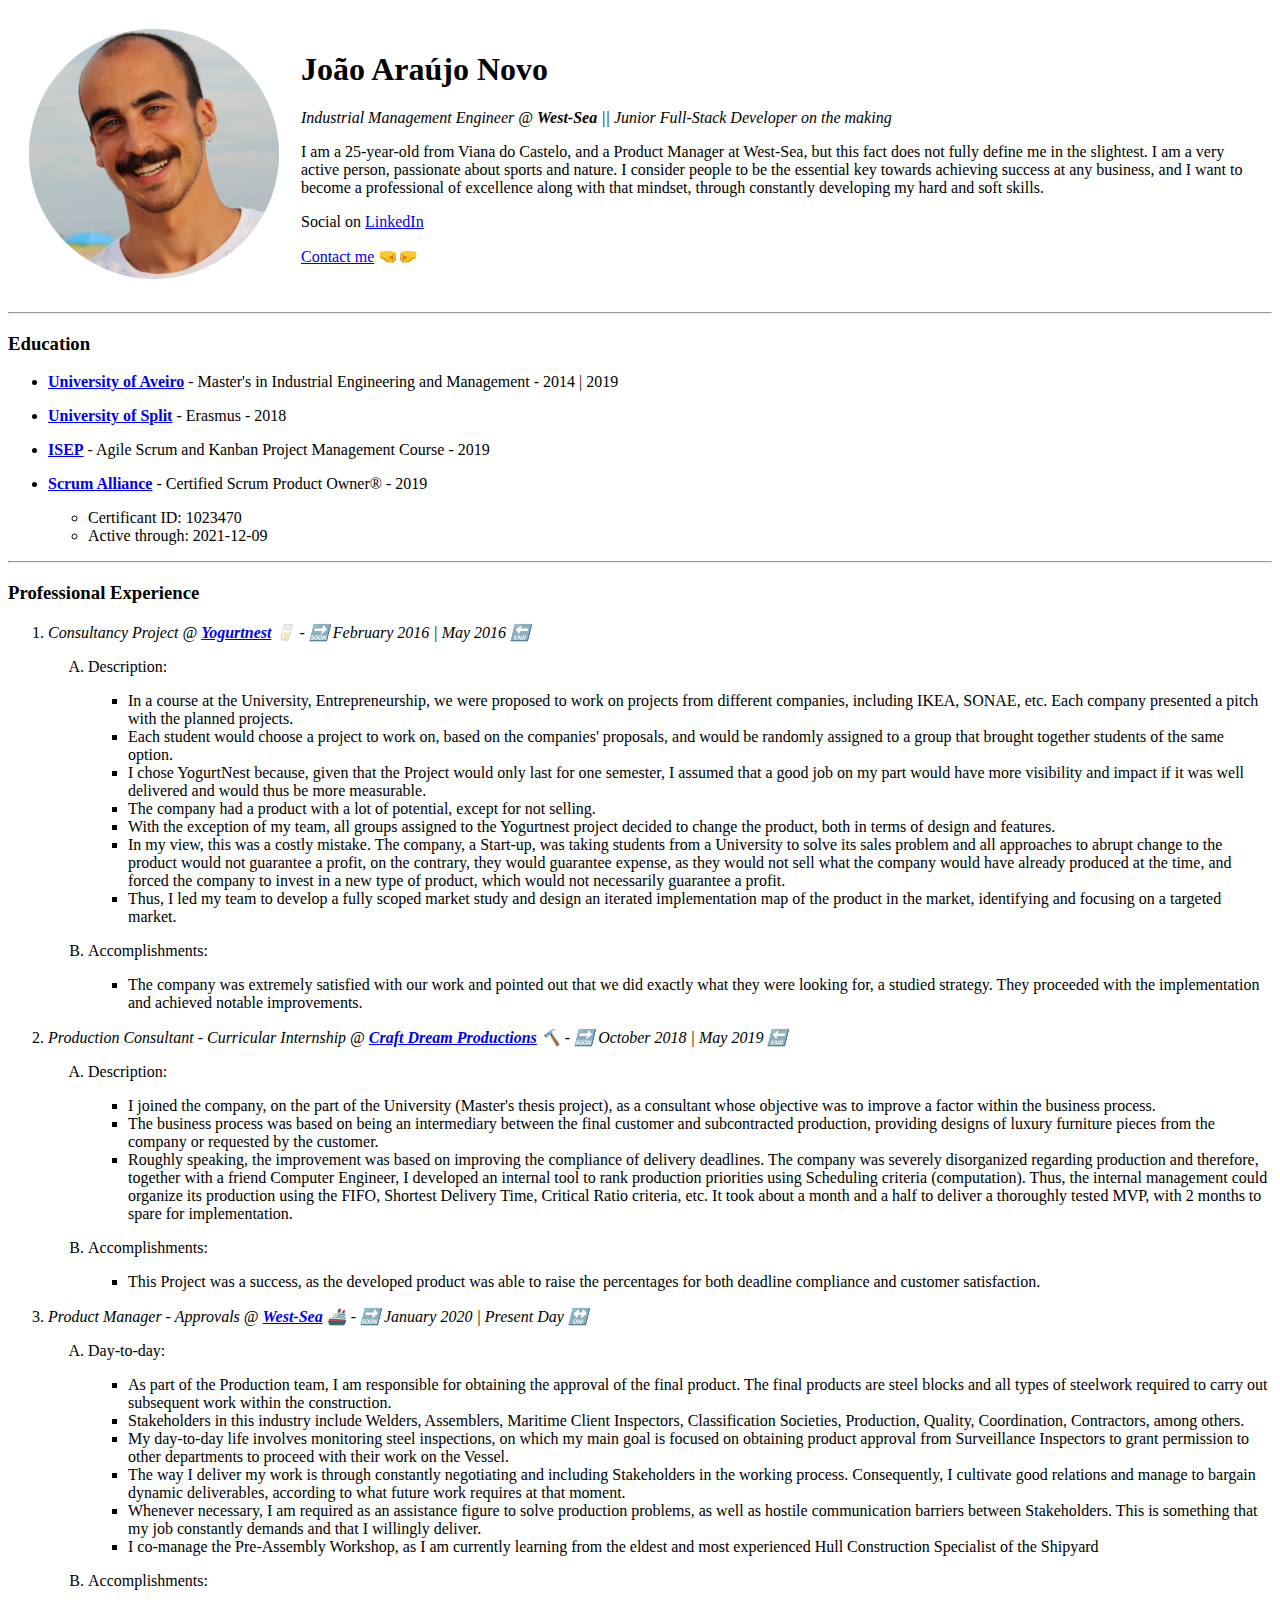
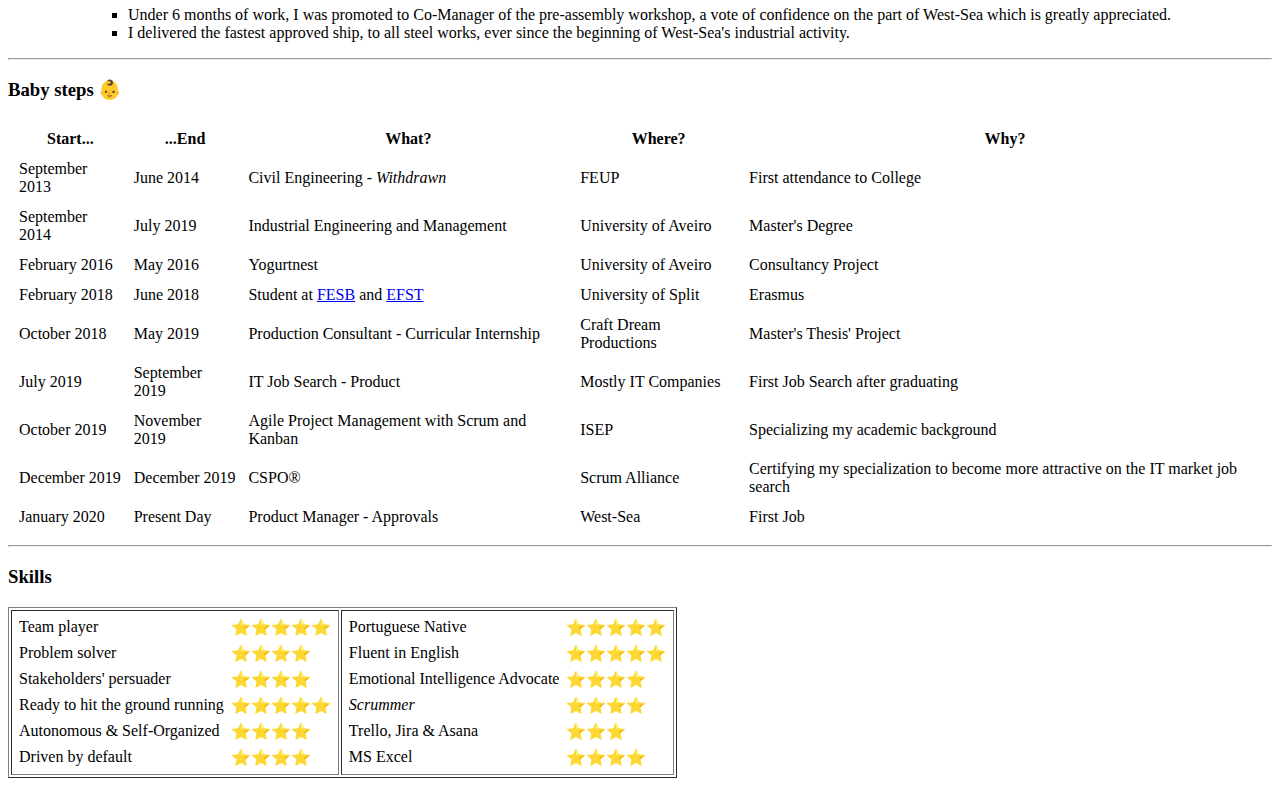
==== index.html @ 6af53dbb "Add initial cv website files" ====
<!DOCTYPE html>
<html lang="en" dir="ltr">

<head>
  <meta name="description" content="Welcome to João's. Feel free to reach out to me 😀" charset="utf-8">
  <title>Get to know João 👀</title>
</head>

<body>
  <table cellspacing="20">
    <tr>
      <td><img src="Images/circle-cropped_50.png" alt="João's Profile Picture"></td>
      <td>
        <h1>João Araújo Novo</h1>
      <p><em>Industrial Management Engineer @ <strong>West-Sea</strong> || Junior Full-Stack Developer on the making</em></p>
      <p>I am a 25-year-old from Viana do Castelo, and a Product Manager at West-Sea, but this fact does not fully define me in the slightest. I am a very active person, passionate about sports and nature. I consider people to be the essential key
        towards achieving success at any business, and I want to become a professional of excellence along with that mindset, through constantly developing my hard and soft skills.</p>
      <p>Social on <a href="https://www.linkedin.com/in/joaoaraujonovo/" target="_blank">LinkedIn</a></p>
      <p><a href="contact_me.html">Contact me</a> 🤜🤛</p>
    </td>
    </tr>
  </table>
  <hr>
  <h3>Education</h3>
    <ul>
      <li><p><strong><a href="https://www.ua.pt/pt/curso/437" target="_blank">University of Aveiro</a></strong> - Master's in Industrial Engineering and Management - 2014 | 2019</p></li>
      <li><p><strong><a href="https://www.unist.hr/en/" target="_blank">University of Split</a></strong> - Erasmus - 2018</p></li>
      <li><p><strong><a href="https://www.isep.ipp.pt/New/ViewNew/5979" target="_blank">ISEP</a></strong> - Agile Scrum and Kanban Project Management Course - 2019</p></li>
      <li><p><strong><a href="https://www.scrumalliance.org/get-certified/product-owner-track/certified-scrum-product-owner" target="_blank">Scrum Alliance</a></strong> - Certified Scrum Product Owner® - 2019</p></li>
        <ul>
          <li>Certificant ID: 1023470</li>
          <li>Active through: 2021-12-09</li>
        </ul>
    </ul>
  <hr>
  <h3>Professional Experience</h3>
    <ol>
      <li><em>Consultancy Project @ <strong><a href="https://yogurtnest.com/" target="_blank">Yogurtnest</a></strong> 🥛 - 🔜 February 2016 | May 2016 🔚</em></li>
        <ol type="A">
          <li><p>Description:</p></li>
            <ul> <!-- verificar se dá para mudar o símbolo de quadrado para um círculo vazio no CSS-->
              <li>In a course at the University, Entrepreneurship, we were proposed to work on projects from different companies, including IKEA, SONAE, etc. Each company presented a pitch with the planned projects.</li>
              <li>Each student would choose a project to work on, based on the companies' proposals, and would be randomly assigned to a group that brought together students of the same option.</li>
              <li>I chose YogurtNest because, given that the Project would only last for one semester, I assumed that a good job on my part would have more visibility and impact if it was well delivered and would thus be more measurable.</li>
              <li>The company had a product with a lot of potential, except for not selling.</li>
              <li>With the exception of my team, all groups assigned to the Yogurtnest project decided to change the product, both in terms of design and features.</li>
              <li>In my view, this was a costly mistake. The company, a Start-up, was taking students from a University to solve its sales problem and all approaches to abrupt change to the product would not guarantee a profit, on the contrary, they would guarantee expense, as they would not sell what the company would have already produced at the time, and forced the company to invest in a new type of product, which would not necessarily guarantee a profit.</li>
              <li>Thus, I led my team to develop a fully scoped market study and design an iterated implementation map of the product in the market, identifying and focusing on a targeted market.</li>
            </ul>
          <li><p>Accomplishments:</p></li>
            <ul>
                <li>The company was extremely satisfied with our work and pointed out that we did exactly what they were looking for, a studied strategy. They proceeded with the implementation and achieved notable improvements.</li>
            </ul>
        </ol>
      <li><p><em>Production Consultant - <em>Curricular Internship</em> @ <strong><a href="https://craftdp.com/" target="_blank">Craft Dream Productions</a></strong> 🔨 - 🔜 October 2018 | May 2019 🔚</em></p></li>
        <ol type="A">
          <li><p>Description:</p></li>
            <ul> <!-- verificar se dá para mudar o símbolo de quadrado para um círculo vazio no CSS-->
              <li>I joined the company, on the part of the University (Master's thesis project), as a consultant whose objective was to improve a factor within the business process.</li>
              <li>The business process was based on being an intermediary between the final customer and subcontracted production, providing designs of luxury furniture pieces from the company or requested by the customer.</li>
              <li>Roughly speaking, the improvement was based on improving the compliance of delivery deadlines. The company was severely disorganized regarding production and therefore, together with a friend Computer Engineer, I developed an internal tool to rank production priorities using Scheduling criteria (computation). Thus, the internal management could organize its production using the FIFO, Shortest Delivery Time, Critical Ratio criteria, etc. It took about a month and a half to deliver a thoroughly tested MVP, with 2 months to spare for implementation.</li>
            </ul>
          <li><p>Accomplishments:</p></li>
            <ul>
              <li>This Project was a success, as the developed product was able to raise the percentages for both deadline compliance and customer satisfaction.</li>
            </ul>
        </ol>
        <li><p><em>Product Manager - Approvals @ <strong><a href="http://www.west-sea.pt/" target="_blank">West-Sea</a></strong> 🚢 - 🔜 January 2020 | Present Day 🔛</em></p></li>
          <ol type="A">
            <li><p>Day-to-day:</p></li>
              <ul> <!-- verificar se dá para mudar o símbolo de quadrado para um círculo vazio no CSS-->
                <li>As part of the Production team, I am responsible for obtaining the approval of the final product. The final products are steel blocks and all types of steelwork required to carry out subsequent work within the construction.</li>
                <li>Stakeholders in this industry include Welders, Assemblers, Maritime Client Inspectors, Classification Societies, Production, Quality, Coordination, Contractors, among others.</li>
                <li>My day-to-day life involves monitoring steel inspections, on which my main goal is focused on obtaining product approval from Surveillance Inspectors to grant permission to other departments to proceed with their work on the Vessel.</li>
                <li>The way I deliver my work is through constantly negotiating and including Stakeholders in the working process. Consequently, I cultivate good relations and manage to bargain dynamic deliverables, according to what future work requires at that moment.</li>
                <li>Whenever necessary, I am required as an assistance figure to solve production problems, as well as hostile communication barriers between Stakeholders. This is something that my job constantly demands and that I willingly deliver.</li>
                <li>I co-manage the Pre-Assembly Workshop, as I am currently learning from the eldest and most experienced Hull Construction Specialist of the Shipyard</li>
              </ul>
            <li><p>Accomplishments:</p></li>
              <ul>
                <li>Under 6 months of work, I was promoted to Co-Manager of the pre-assembly workshop, a vote of confidence on the part of West-Sea which is greatly appreciated.</li>
                <li>I delivered the fastest approved ship, to all steel works, ever since the beginning of West-Sea's industrial activity.</li>
              </ul>
          </ol>
    </ol>
    <hr>
    <h3>Baby steps 👶</h3>
    <table cellspacing="10">
      <thead>
        <tr>
          <th>Start...</th>
          <th>...End</th>
          <th>What?</th>
          <th>Where?</th>
          <th>Why?</th>
        </tr>
      </thead>
      <tbody>
        <tr>
          <td>September 2013</td>
          <td>June 2014</td>
          <td>Civil Engineering - <em>Withdrawn</em></td>
          <td>FEUP</td>
          <td>First attendance to College</td>
        </tr>
        <tr>
          <td>September 2014</td>
          <td>July 2019</td>
          <td>Industrial Engineering and Management</td>
          <td>University of Aveiro</td>
          <td>Master's Degree</td>
        </tr>
        <tr>
          <td>February 2016</td>
          <td>May 2016</td>
          <td>Yogurtnest</td>
          <td>University of Aveiro</td>
          <td>Consultancy Project</td>
        </tr>
        <tr>
          <td>February 2018</td>
          <td>June 2018</td>
          <td>Student at <a href="https://www.fesb.unist.hr/" target="_blank">FESB</a> and <a href="https://www.efst.unist.hr/en/" target="_blank">EFST</a></td>
          <td>University of Split</td>
          <td>Erasmus</td>
        </tr>
        <tr>
          <td>October 2018</td>
          <td>May 2019</td>
          <td>Production Consultant - Curricular Internship</td>
          <td>Craft Dream Productions</td>
          <td>Master's Thesis' Project</td>
        </tr>
        <tr>
          <td>July 2019</td>
          <td>September 2019</td>
          <td>IT Job Search - Product</td>
          <td>Mostly IT Companies</td>
          <td>First Job Search after graduating</td>
        </tr>
        <tr>
          <td>October 2019</td>
          <td>November 2019</td>
          <td>Agile Project Management with Scrum and Kanban</td>
          <td>ISEP</td>
          <td>Specializing my academic background</td>
        </tr>
        <tr>
          <td>December 2019</td>
          <td>December 2019</td>
          <td>CSPO®</td>
          <td>Scrum Alliance</td>
          <td>Certifying my specialization to become more attractive on the IT market job search</td>
        </tr>
        <tr>
          <td>January 2020</td>
          <td>Present Day</td>
          <td>Product Manager - Approvals</td>
          <td>West-Sea</td>
          <td>First Job</td>
        </tr>
      </tbody>
    </table>
    <hr>
    <h3>Skills</h3>
    <table border="1">
      <tr>
        <td>
          <table cellspacing="5">
          <tr>
            <td>Team player</td>
            <td>⭐⭐⭐⭐⭐</td>
          </tr>
          <tr>
            <td>Problem solver</td>
            <td>⭐⭐⭐⭐</td>
          </tr>
          <tr>
            <td>Stakeholders' persuader</td>
            <td>⭐⭐⭐⭐</td>
          </tr>
          <tr>
            <td>Ready to hit the ground running</td>
            <td>⭐⭐⭐⭐⭐</td>
          </tr>
          <tr>
            <td>Autonomous & Self-Organized</td>
            <td>⭐⭐⭐⭐</td>
          </tr>
          <tr>
            <td>Driven by default</td>
            <td>⭐⭐⭐⭐</td>
          </tr>
          </table>
        </td>
        <td>
          <table cellspacing="5">
            <tr>
              <td>Portuguese Native</td>
              <td>⭐⭐⭐⭐⭐</td>
            </tr>
            <tr>
              <td>Fluent in English</td>
              <td>⭐⭐⭐⭐⭐</td>
            </tr>
            <tr>
              <td>Emotional Intelligence Advocate</td>
              <td>⭐⭐⭐⭐</td>
            </tr>
            <tr>
              <td><em>Scrummer</em></td>
              <td>⭐⭐⭐⭐</td>
            </tr>
            <tr>
              <td>Trello, Jira & Asana</td>
              <td>⭐⭐⭐</td>
            </tr>
            <tr>
              <td>MS Excel</td>
              <td>⭐⭐⭐⭐</td>
            </tr>
          </table>
        </td>
      </tr>
    </table>


</body>

</html>
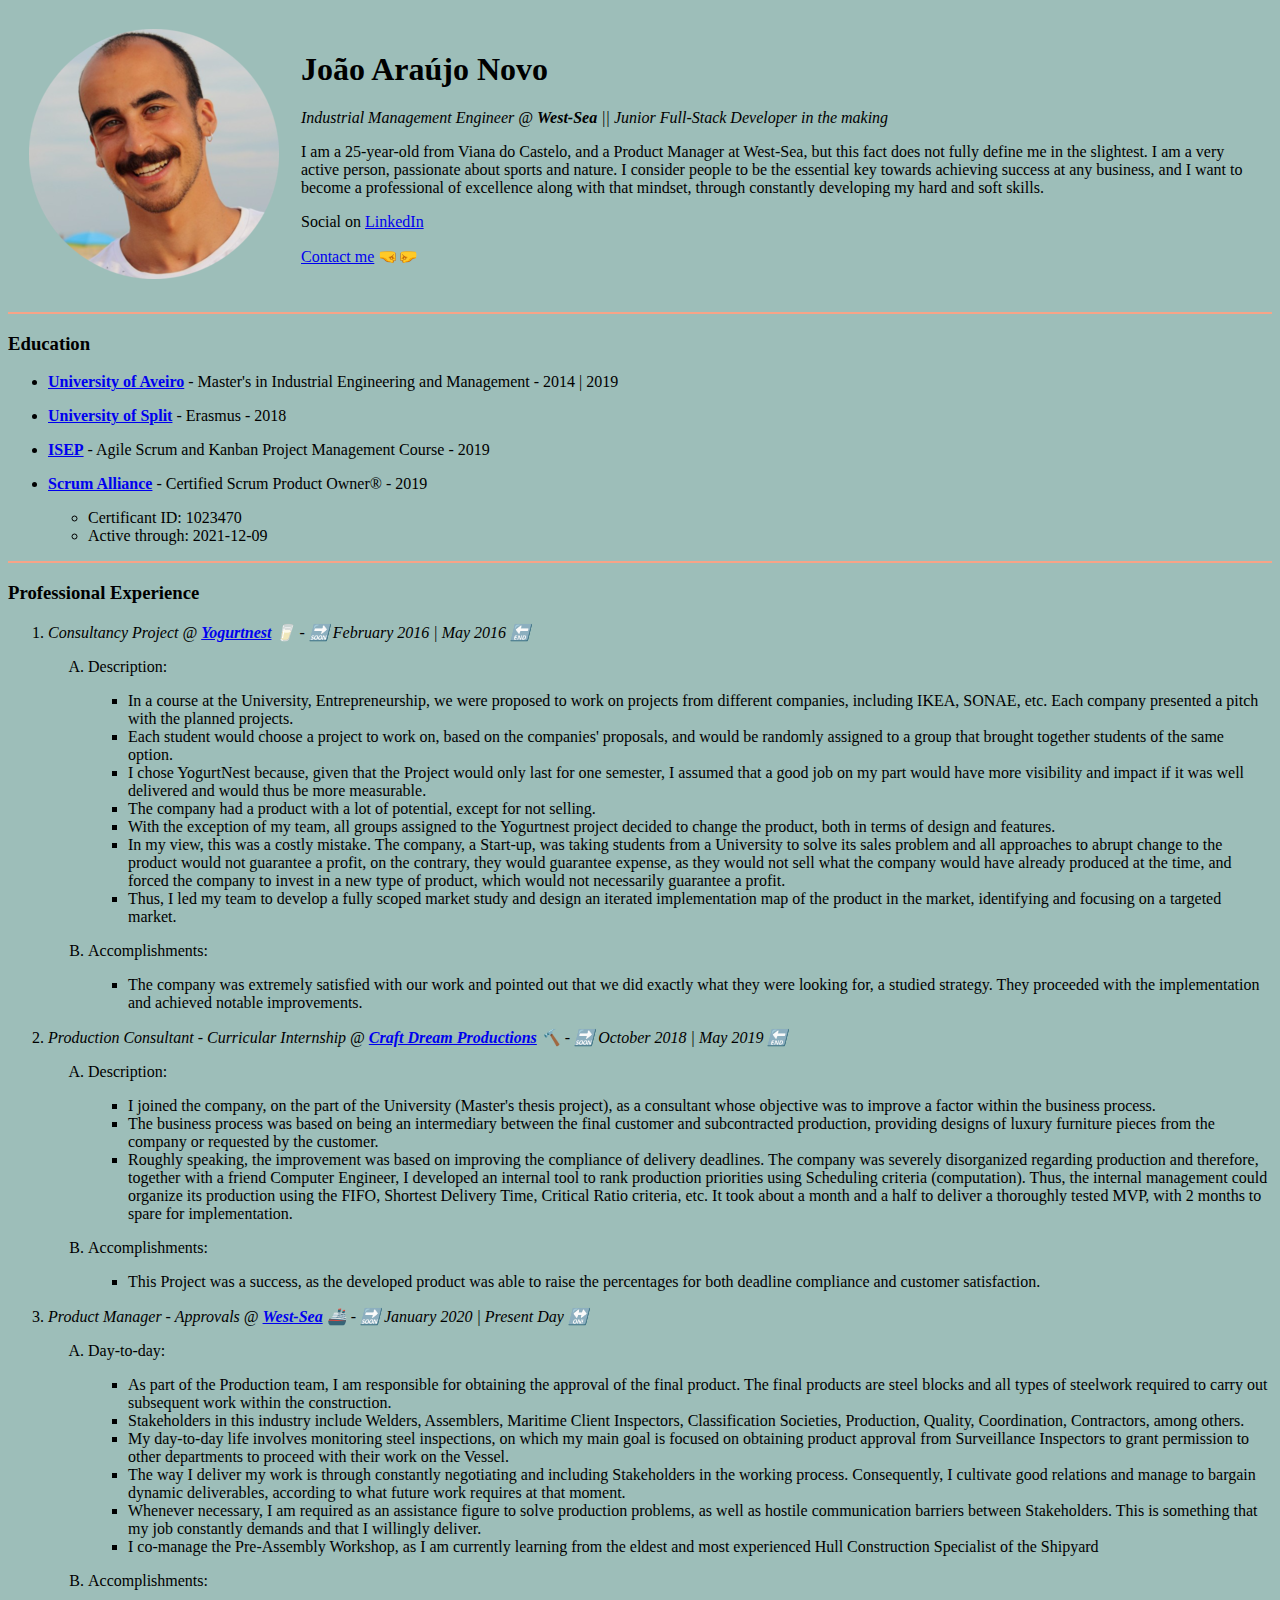
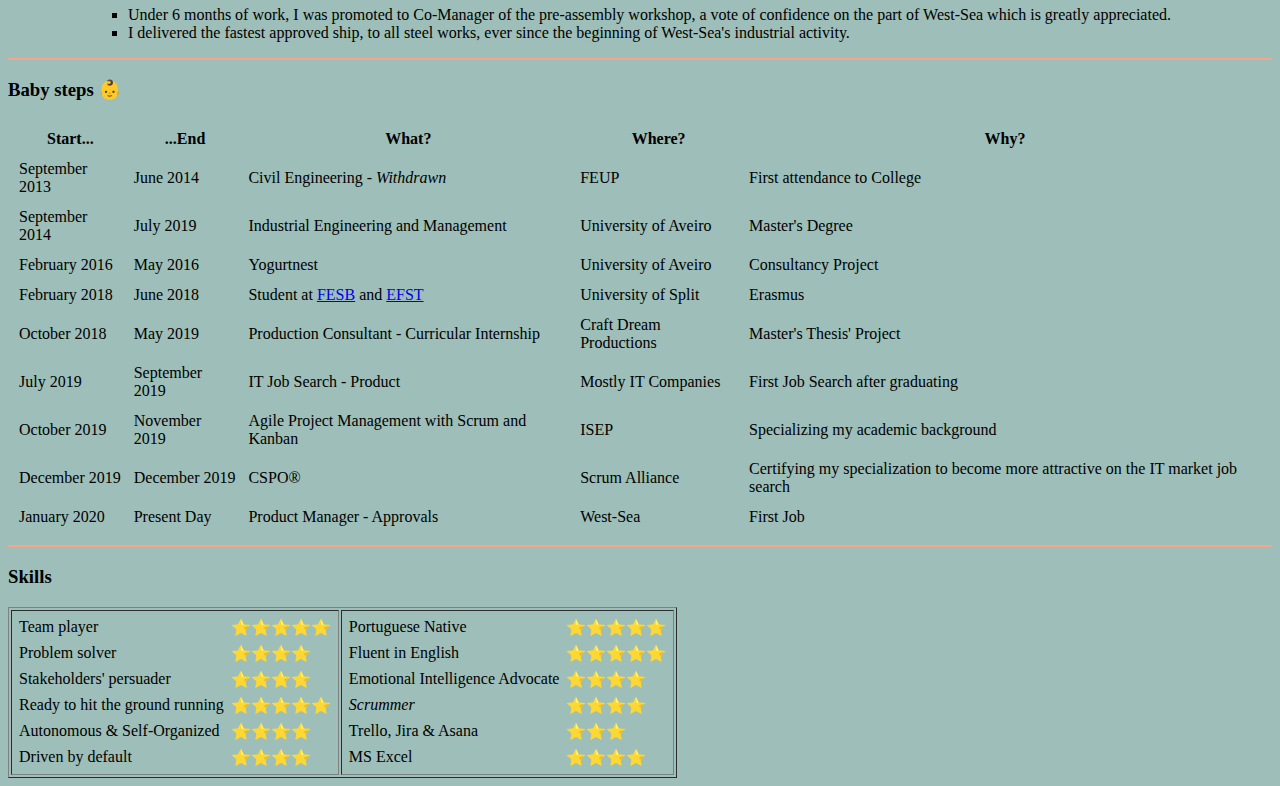
==== commit 33686a3c: "Add files via upload" ====
--- a/index.html
+++ b/index.html
@@ -3,7 +3,18 @@
 
 <head>
   <meta name="description" content="Welcome to João's. Feel free to reach out to me 😀" charset="utf-8">
+  <link rel="icon" href="Images/w3.png">
   <title>Get to know João 👀</title>
+  <style>
+    body {
+      background-color:#9dbeb9;
+    }
+    hr {
+      background-color: #f8a488;
+      border-style: none;
+      height: 2px;
+    }
+  </style>
 </head>
 
 <body>
@@ -12,7 +23,7 @@
       <td><img src="Images/circle-cropped_50.png" alt="João's Profile Picture"></td>
       <td>
         <h1>João Araújo Novo</h1>
-      <p><em>Industrial Management Engineer @ <strong>West-Sea</strong> || Junior Full-Stack Developer on the making</em></p>
+      <p><em>Industrial Management Engineer @ <strong>West-Sea</strong> || Junior Full-Stack Developer in the making</em></p>
       <p>I am a 25-year-old from Viana do Castelo, and a Product Manager at West-Sea, but this fact does not fully define me in the slightest. I am a very active person, passionate about sports and nature. I consider people to be the essential key
         towards achieving success at any business, and I want to become a professional of excellence along with that mindset, through constantly developing my hard and soft skills.</p>
       <p>Social on <a href="https://www.linkedin.com/in/joaoaraujonovo/" target="_blank">LinkedIn</a></p>
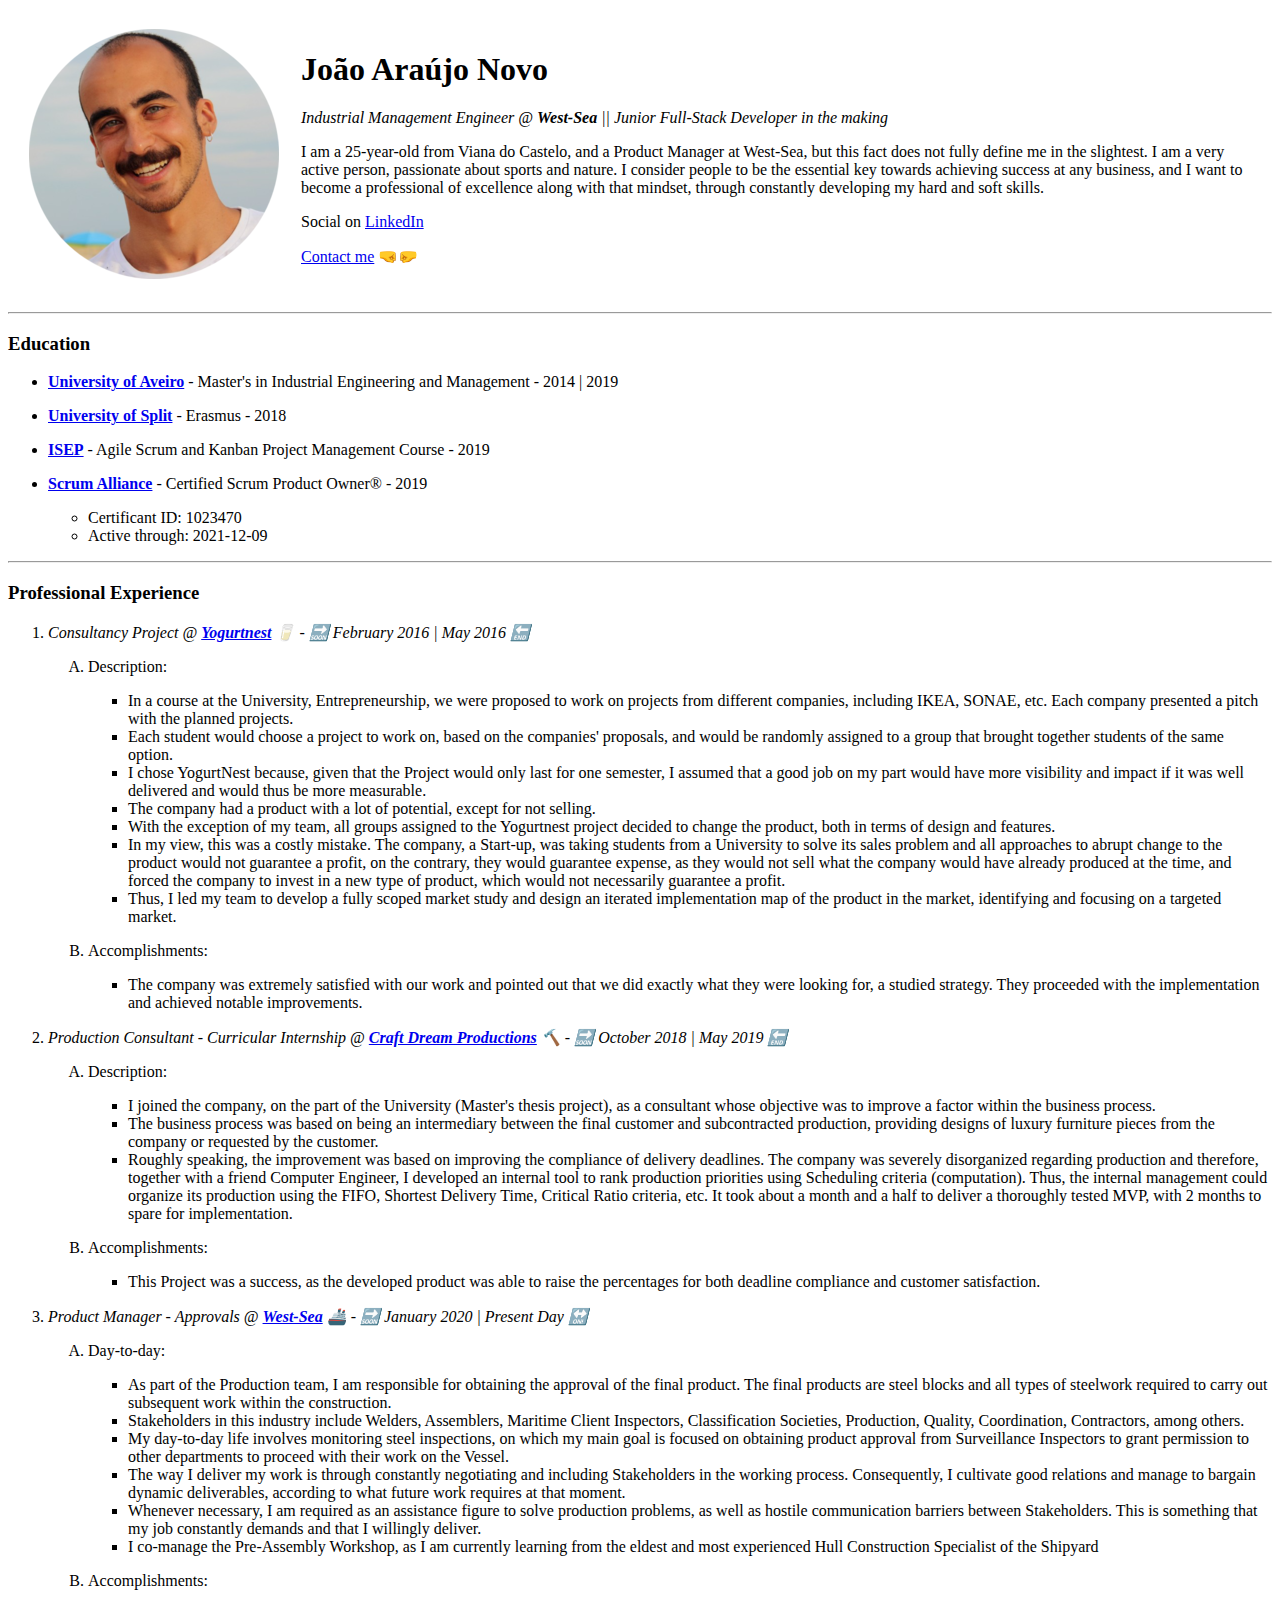
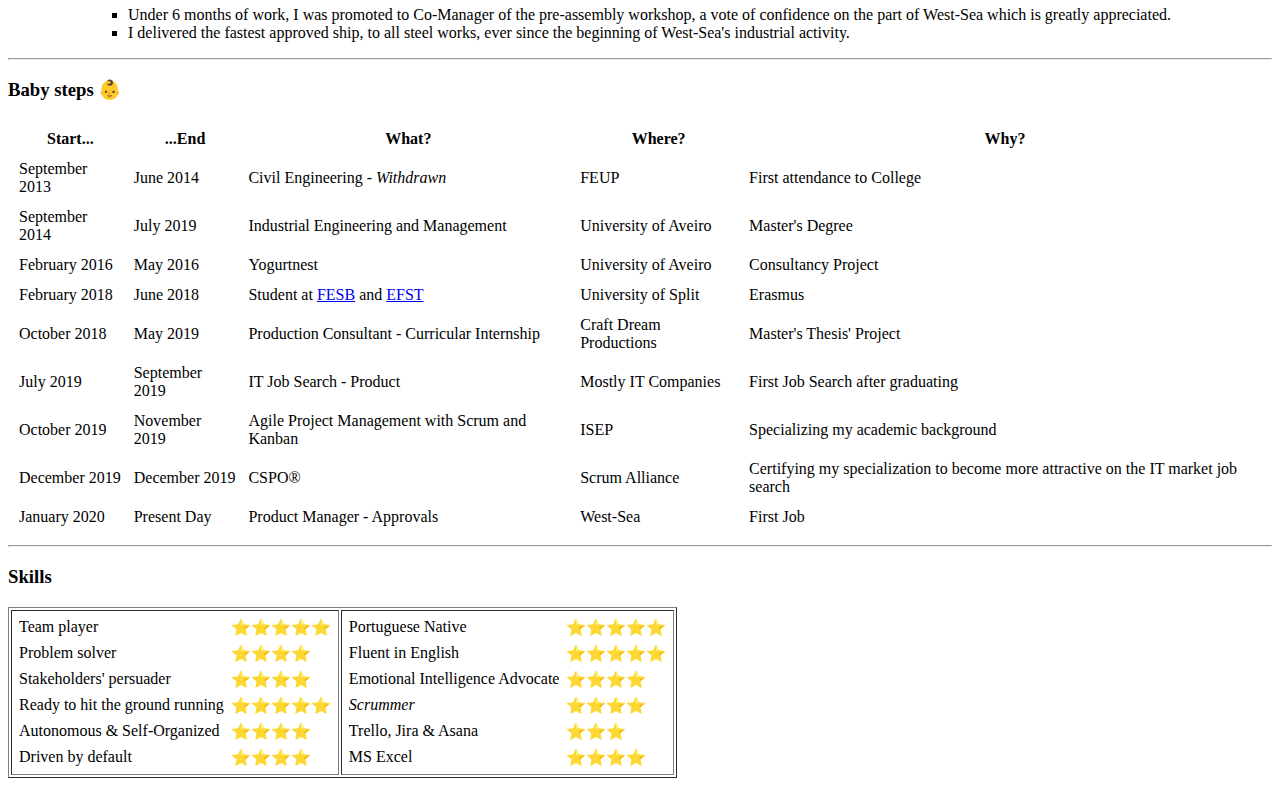
==== commit e8053d60: "Add files via upload" ====
--- a/index.html
+++ b/index.html
@@ -3,18 +3,9 @@
 
 <head>
   <meta name="description" content="Welcome to João's. Feel free to reach out to me 😀" charset="utf-8">
-  <link rel="icon" href="Images/w3.png">
+  <link rel="icon" href="Images/w4.png">
   <title>Get to know João 👀</title>
-  <style>
-    body {
-      background-color:#9dbeb9;
-    }
-    hr {
-      background-color: #f8a488;
-      border-style: none;
-      height: 2px;
-    }
-  </style>
+  <link rel="stylesheet" href="css/styles.css">
 </head>
 
 <body>
